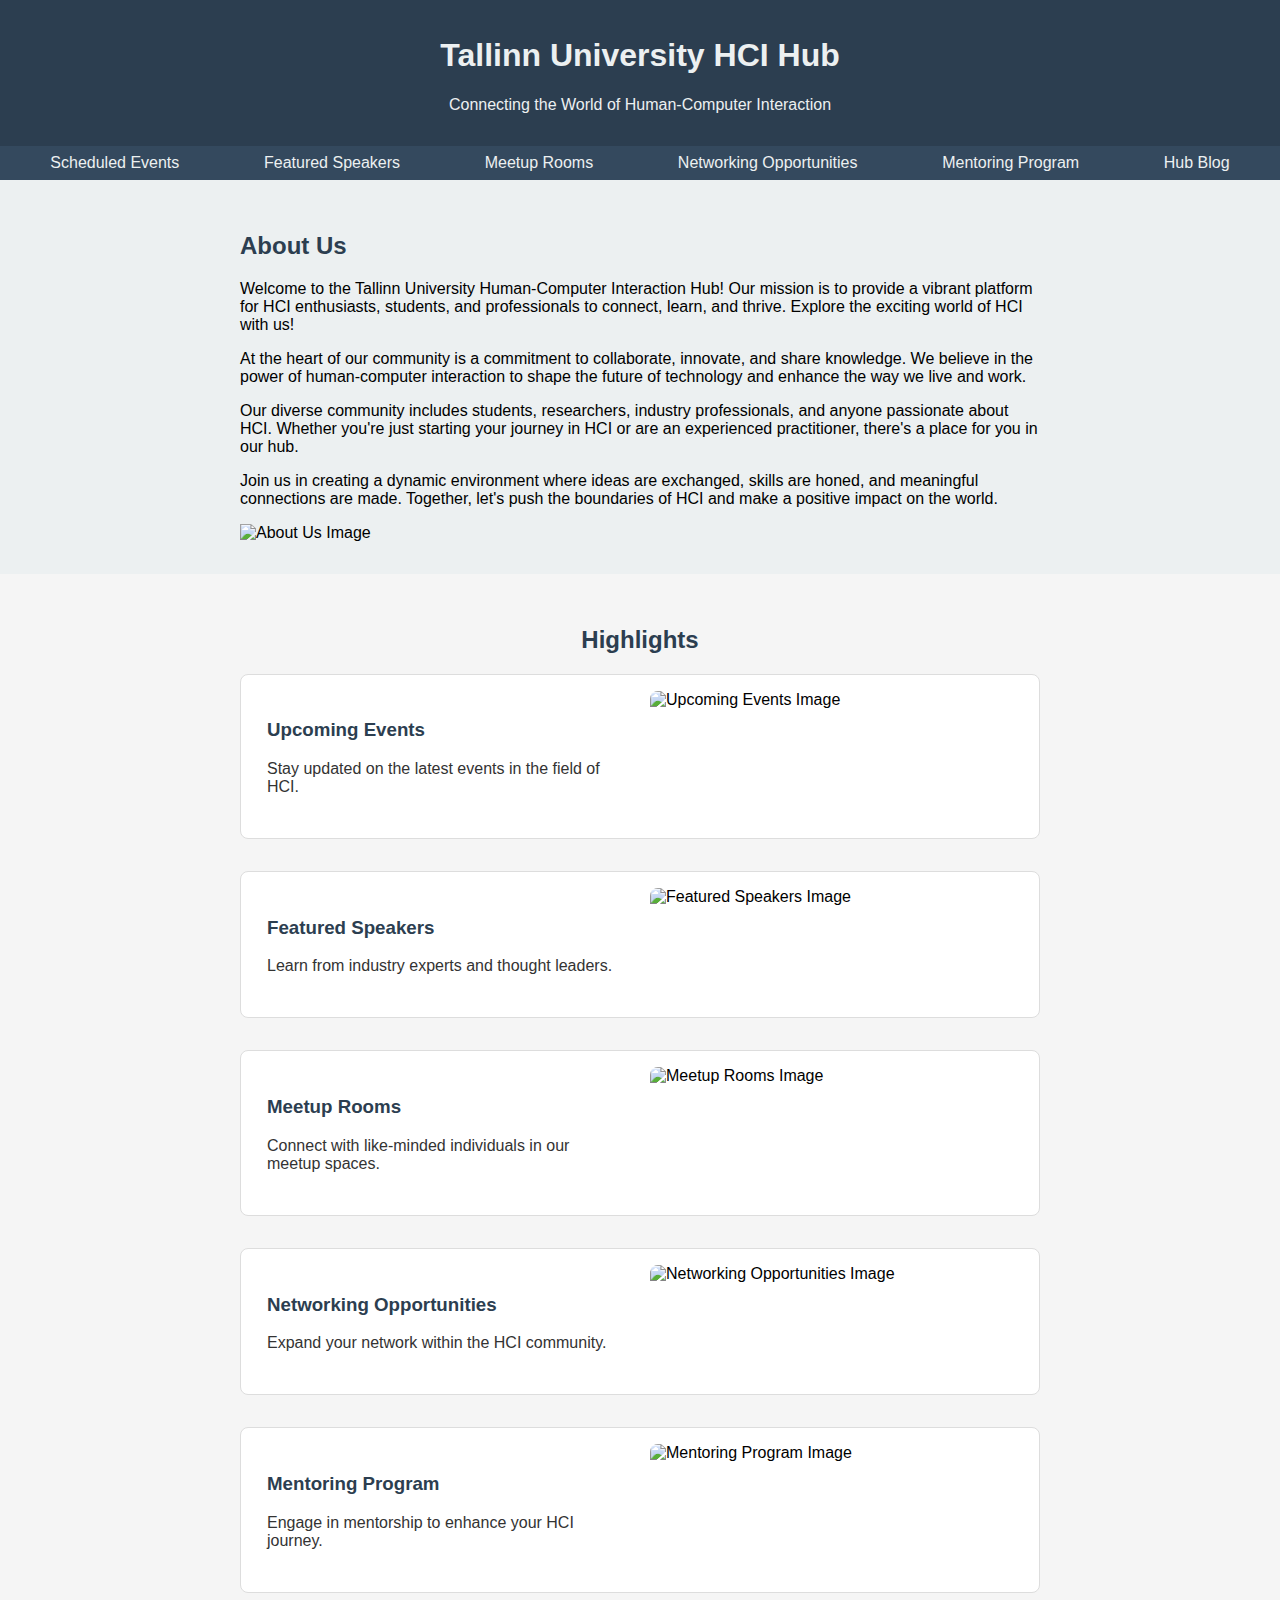
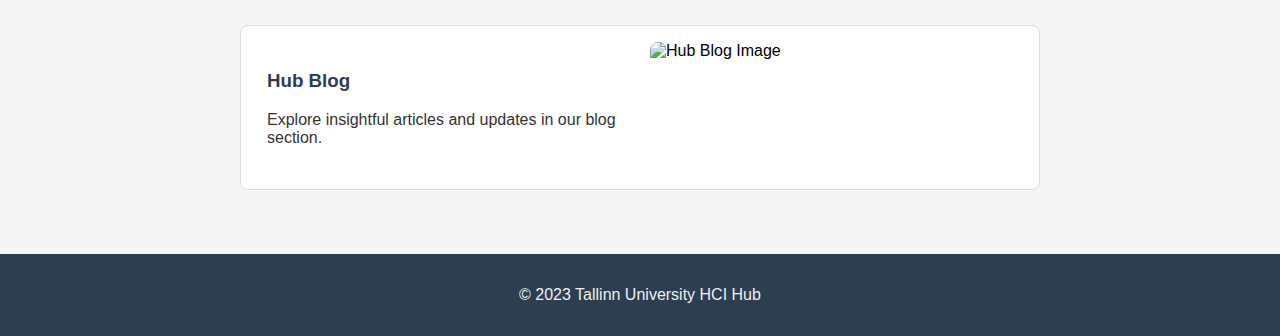
==== index.html @ 4c0bf7f7 "Initial commit" ====
<!DOCTYPE html>
<html lang="en">
<head>
    <meta charset="UTF-8">
    <meta name="viewport" content="width=device-width, initial-scale=1.0">
    <title>Document</title>
    <link rel="stylesheet" href="style.css">
    <script src="index.js"></script>
</head>
<body>
    <header>
        <h1>Tallinn University HCI Hub</h1>
        <p>Connecting the World of Human-Computer Interaction</p>
    </header>

    <nav>
        <ul>
            <li><a href="events.html">Scheduled Events</a></li>
            <li><a href="speakers.html">Featured Speakers</a></li>
            <li><a href="meetuprooms.html">Meetup Rooms</a></li>
            <li><a href="networkng.html">Networking Opportunities</a></li>
            <li><a href="mentoring.html">Mentoring Program</a></li>
            <li><a href="blog.html">Hub Blog</a></li>
        </ul>
    </nav>

    <section id="about-us">
        <div class="container">
            <h2>About Us</h2>
            <p>Welcome to the Tallinn University Human-Computer Interaction Hub! Our mission is to provide a vibrant platform for HCI enthusiasts, students, and professionals to connect, learn, and thrive. Explore the exciting world of HCI with us!</p>
            
            <p>At the heart of our community is a commitment to collaborate, innovate, and share knowledge. We believe in the power of human-computer interaction to shape the future of technology and enhance the way we live and work.</p>
            
            <p>Our diverse community includes students, researchers, industry professionals, and anyone passionate about HCI. Whether you're just starting your journey in HCI or are an experienced practitioner, there's a place for you in our hub.</p>
            
            <p>Join us in creating a dynamic environment where ideas are exchanged, skills are honed, and meaningful connections are made. Together, let's push the boundaries of HCI and make a positive impact on the world.</p>
            
            <img src="C:\Users\franc\Documents\End-User Computing\Final Project - Fadzai Emmah Nembaware\images\chuttersnap-Q_KdjKxntH8-unsplash.jpg" alt="About Us Image" style="max-width: 100%;">
        </div>
    </section>


    <section id="highlights">
        <div class="container">
            <h2>Highlights</h2>

            <div class="highlight">
                <div class="highlight-content">
                    <h3>Upcoming Events</h3>
                    <p>Stay updated on the latest events in the field of HCI.</p>
                </div>
                <img src="event_image.jpg" alt="Upcoming Events Image">
            </div>

            <div class="highlight">
                <div class="highlight-content">
                    <h3>Featured Speakers</h3>
                    <p>Learn from industry experts and thought leaders.</p>
                </div>
                <img src="speaker_image.jpg" alt="Featured Speakers Image">
            </div>

            <div class="highlight">
                <div class="highlight-content">
                    <h3>Meetup Rooms</h3>
                    <p>Connect with like-minded individuals in our meetup spaces.</p>
                </div>
                <img src="meetup_image.jpg" alt="Meetup Rooms Image">
            </div>

            <div class="highlight">
                <div class="highlight-content">
                    <h3>Networking Opportunities</h3>
                    <p>Expand your network within the HCI community.</p>
                </div>
                <img src="networking_image.jpg" alt="Networking Opportunities Image">
            </div>

            <div class="highlight">
                <div class="highlight-content">
                    <h3>Mentoring Program</h3>
                    <p>Engage in mentorship to enhance your HCI journey.</p>
                </div>
                <img src="mentoring_image.jpg" alt="Mentoring Program Image">
            </div>

            <div class="highlight">
                <div class="highlight-content">
                    <h3>Hub Blog</h3>
                    <p>Explore insightful articles and updates in our blog section.</p>
                </div>
                <img src="blog_image.jpg" alt="Hub Blog Image">
            </div>

        </div>
    </section>

    <footer>
        <div class="container">
            <p>&copy; 2023 Tallinn University HCI Hub</p>
        </div>
    </footer>

</body>
</html>
---- style.css ----
body {
    font-family: 'Arial', sans-serif;
    margin: 0;
    padding: 0;
}

header {
    background-color: #2c3e50; /* Midnight Blue */
    color: #ecf0f1; /* Clouds */
    text-align: center;
    padding: 1em 0;
}

nav {
    background-color: #34495e; /* Wet Asphalt */
    color: #ecf0f1;
    padding: 0.5em;
}

nav ul {
    list-style: none;
    margin: 0;
    padding: 0;
    display: flex;
    justify-content: space-around;
}

nav a {
    text-decoration: none;
    color: #ecf0f1;
}

section {
    padding: 2em;
}

.container {
    max-width: 800px;
    margin: 0 auto;
}

#about-us {
    background-color: #ecf0f1; /* Clouds */
}

#about-us h2 {
    color: #2c3e50; /* Midnight Blue */
}

#highlights {
    background-color: #f5f5f5; /* Silver */
}

#highlights h2 {
    color: #2c3e50; /* Midnight Blue */
    text-align: center;
}

.highlight {
    display: grid;
    grid-template-columns: 1fr 1fr; /* Two equal columns for text and image */
    gap: 20px; /* Adjust the gap as needed for spacing */
    margin-bottom: 2em;
    padding: 1em;
    border: 1px solid #ddd; /* Optional: Add a border for a more structured look */
    border-radius: 8px;
    overflow: hidden;
    background-color: #fff; /* White background */
}

.highlight-content {
    padding: 10px;
}

.highlight h3 {
    color: #2c3e50; /* Midnight Blue */
}

.highlight p {
    margin-bottom: 1em;
    color: #333;
}

.highlight img {
    max-width: 100%;
    height: auto;
    border-radius: 8px; /* Optional: Add a border-radius for rounded corners */
}

footer {
    background-color: #2c3e50; /* Midnight Blue */
    color: #ecf0f1;
    text-align: center;
    padding: 1em 0;
}
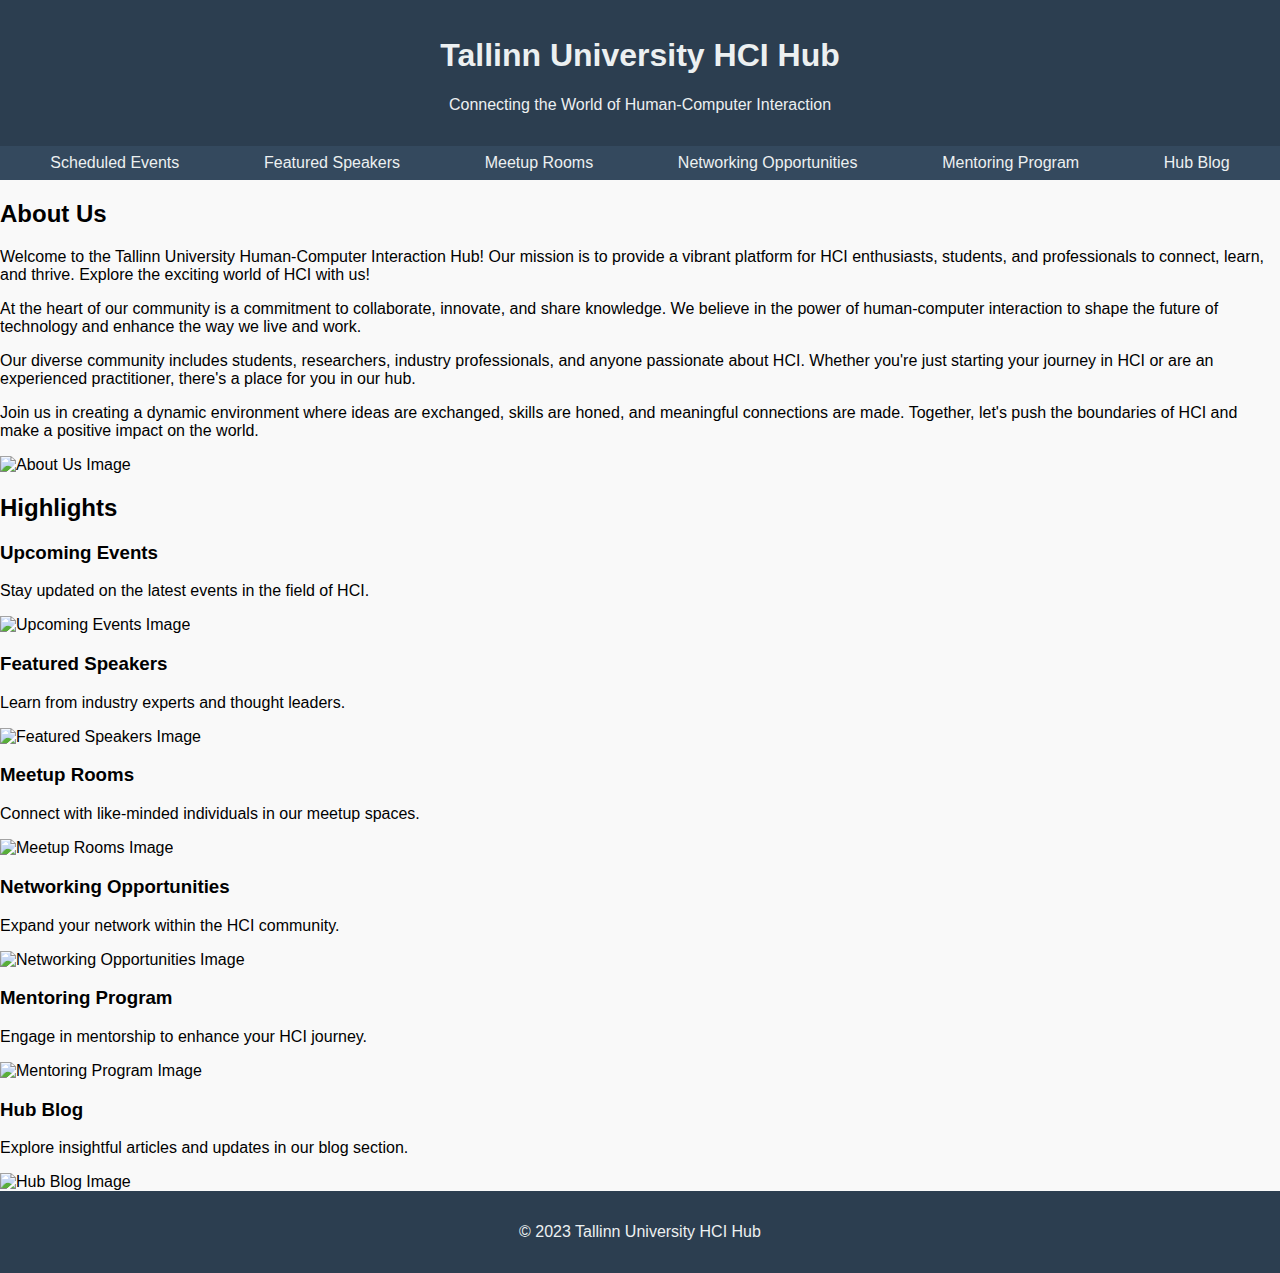
==== commit ee7a6bfc: "Added speaker page with previos and next button to move throught the speaker cards" ====
--- a/index.html
+++ b/index.html
@@ -3,7 +3,7 @@
 <head>
     <meta charset="UTF-8">
     <meta name="viewport" content="width=device-width, initial-scale=1.0">
-    <title>Document</title>
+    <title>Home </title>
     <link rel="stylesheet" href="style.css">
     <script src="index.js"></script>
 </head>
--- a/style.css
+++ b/style.css
@@ -30,61 +30,47 @@
     color: #ecf0f1;
 }
 
-section {
+.events-container {
+    display: flex;
+    flex-wrap: wrap;
+    justify-content: space-around;
+    align-items: flex-start;
     padding: 2em;
 }
 
-.container {
-    max-width: 800px;
-    margin: 0 auto;
+.event-container {
+    border: 1px solid #ddd;
+    border-radius: 8px;
+    overflow: hidden; /* Clear the float */
+    margin-bottom: 20px;
+    flex: 1;
+    max-width: 400px; /* Adjust the maximum width as needed */
+    background-color: #fff; /* White background */
+    box-shadow: 0 0 10px rgba(0, 0, 0, 0.1); /* Subtle box shadow */
 }
 
-#about-us {
-    background-color: #ecf0f1; /* Clouds */
-}
-
-#about-us h2 {
-    color: #2c3e50; /* Midnight Blue */
-}
-
-#highlights {
-    background-color: #f5f5f5; /* Silver */
-}
-
-#highlights h2 {
-    color: #2c3e50; /* Midnight Blue */
-    text-align: center;
-}
-
-.highlight {
-    display: grid;
-    grid-template-columns: 1fr 1fr; /* Two equal columns for text and image */
-    gap: 20px; /* Adjust the gap as needed for spacing */
-    margin-bottom: 2em;
-    padding: 1em;
-    border: 1px solid #ddd; /* Optional: Add a border for a more structured look */
-    border-radius: 8px;
-    overflow: hidden;
-    background-color: #fff; /* White background */
-}
-
-.highlight-content {
+.event-container h3 {
+    background-color: #3498db; /* Blue */
+    color: #fff;
+    margin: 0;
     padding: 10px;
 }
 
-.highlight h3 {
-    color: #2c3e50; /* Midnight Blue */
+.event-image {
+    flex: 1;
 }
 
-.highlight p {
-    margin-bottom: 1em;
-    color: #333;
+.event-image img {
+    width: 100%;
+    height: 500px;
+    border-radius: 8px 0 0 8px; /* Optional: Add a border-radius for rounded corners */
+    object-fit: cover;
+
 }
 
-.highlight img {
-    max-width: 100%;
-    height: auto;
-    border-radius: 8px; /* Optional: Add a border-radius for rounded corners */
+.event-details {
+    flex: 2;
+    padding: 10px;
 }
 
 footer {
@@ -92,4 +78,108 @@
     color: #ecf0f1;
     text-align: center;
     padding: 1em 0;
-}+}
+body {
+    font-family: 'Arial', sans-serif;
+    margin: 0;
+    padding: 0;
+    background-color: #f9f9f9; /* Light Gray background */
+}
+
+.events-container {
+    display: flex;
+    flex-wrap: wrap;
+    justify-content: space-around;
+    align-items:stretch;
+    padding: 2em;
+}
+
+.event-container {
+    border: 1px solid #ddd;
+    border-radius: 8px;
+    overflow: hidden; /* Clear the float */
+    margin-bottom: 20px;
+    flex: 1;
+    max-width: 400px; /* Adjust the maximum width as needed */
+    background-color: #fff; /* White background */
+    box-shadow: 0 0 10px rgba(0, 0, 0, 0.1); /* Subtle box shadow */
+    transition: transform 0.3s ease-in-out; /* Add a transition effect */
+}
+
+.event-container:hover {
+    transform: scale(1.05); /* Add a scale effect on hover */
+}
+
+.event-container h3 {
+    background-color: #3498db; /* Blue */
+    color: #fff;
+    margin: 0;
+    padding: 10px;
+}
+
+.event-details {
+    flex: 2;
+    padding: 10px;
+    display: flex;
+    flex-direction: column;
+    align-items: center; /* Center content horizontally */
+    justify-content: center; /* Center content vertically */
+}
+
+.cta-button {
+    display: inline-block;
+    background-color: #2ecc71; /* Emerald Green */
+    color: #fff;
+    padding: 8px 16px;
+    text-decoration: none;
+    border-radius: 4px;
+    transition: background-color 0.3s ease-in-out;
+    margin-top: 10px; /* Add some space between the text and button */
+}
+
+.cta-button:hover {
+    background-color: #27ae60; /* Darker Green on hover */
+}
+
+.speakers-container {
+    text-align: center;
+    padding: 2em;
+}
+
+.speaker-list {
+    display: flex;
+    overflow: hidden; /* Hide overflowing content */
+    transition: transform 0.3s ease-in-out;
+}
+
+.speaker-card {
+    flex: 0 0 auto;
+    margin: 0 15px;
+    padding: 15px;
+    border: 1px solid #ddd;
+    border-radius: 8px;
+    background-color: #fff;
+}
+
+.speaker-card img {
+    max-width: 100%;
+    height: auto;
+    border-radius: 8px;
+}
+
+.navigation-buttons {
+    margin-top: 20px;
+}
+
+button {
+    background-color: #3498db; /* Blue */
+    color: #fff;
+    padding: 10px 15px;
+    border: none;
+    border-radius: 4px;
+    cursor: pointer;
+}
+
+button:hover {
+    background-color: #2980b9; /* Darker Blue on hover */
+}
